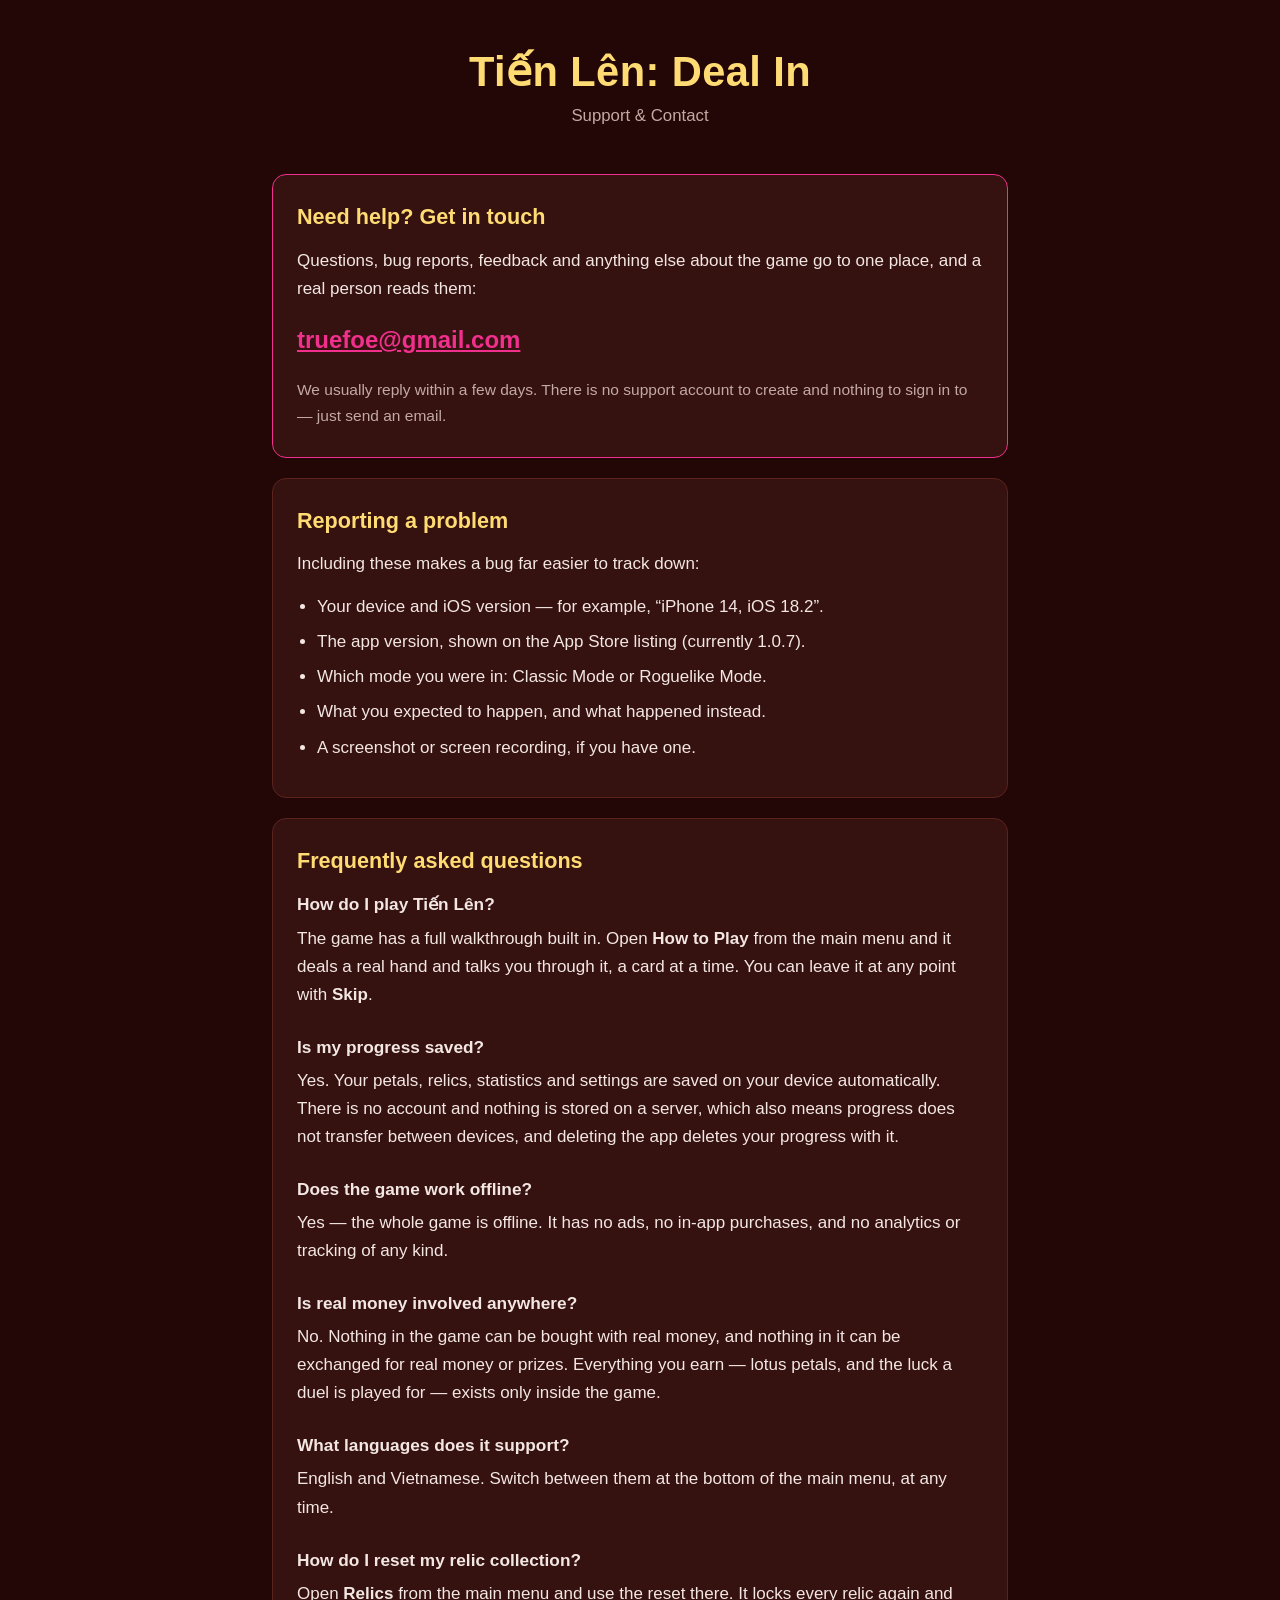
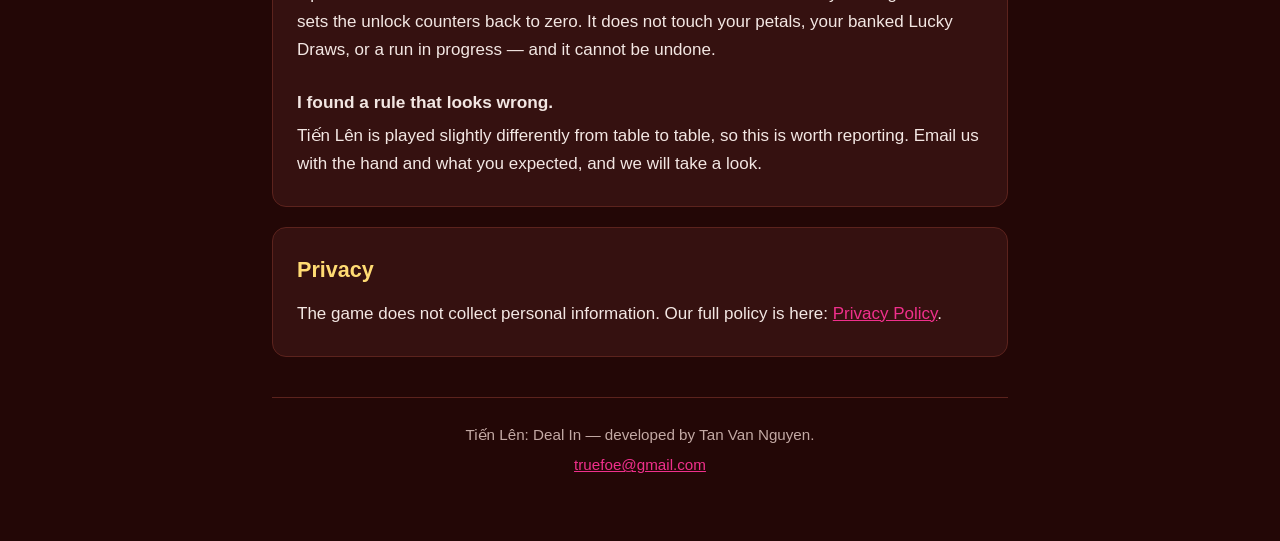
==== index.html @ 2f61e3f6 "Add a support page for the App Store's Support URL App Review rejected the listing under Guideline 1" ====
<!DOCTYPE html>
<html lang="en">
<head>
<meta charset="utf-8">
<meta name="viewport" content="width=device-width, initial-scale=1">
<title>Support — Tiến Lên: Deal In</title>
<meta name="description" content="Support and contact page for Tiến Lên: Deal In. Ask a question, report a bug, or get help with the game.">
<link rel="stylesheet" href="style.css">
</head>
<body>

<header class="top">
  <h1>Tiến Lên: Deal In</h1>
  <p class="tagline">Support &amp; Contact</p>
</header>

<main>

  <!-- The reason this page exists: App Review needs somewhere a player can
       actually ask a question. So it is the first thing on the page, above
       everything else, with a working address rather than a form. -->
  <section class="card contact" id="contact">
    <h2>Need help? Get in touch</h2>
    <p>
      Questions, bug reports, feedback and anything else about the game go to
      one place, and a real person reads them:
    </p>
    <p class="email">
      <a href="mailto:truefoe@gmail.com?subject=Ti%E1%BA%BFn%20L%C3%AAn%3A%20Deal%20In%20%E2%80%94%20Support">truefoe@gmail.com</a>
    </p>
    <p class="note">
      We usually reply within a few days. There is no support account to create
      and nothing to sign in to — just send an email.
    </p>
  </section>

  <section class="card">
    <h2>Reporting a problem</h2>
    <p>Including these makes a bug far easier to track down:</p>
    <ul>
      <li>Your device and iOS version — for example, “iPhone 14, iOS 18.2”.</li>
      <li>The app version, shown on the App Store listing (currently 1.0.7).</li>
      <li>Which mode you were in: Classic Mode or Roguelike Mode.</li>
      <li>What you expected to happen, and what happened instead.</li>
      <li>A screenshot or screen recording, if you have one.</li>
    </ul>
  </section>

  <section class="card">
    <h2>Frequently asked questions</h2>

    <h3>How do I play Tiến Lên?</h3>
    <p>
      The game has a full walkthrough built in. Open <strong>How to Play</strong>
      from the main menu and it deals a real hand and talks you through it, a
      card at a time. You can leave it at any point with <strong>Skip</strong>.
    </p>

    <h3>Is my progress saved?</h3>
    <p>
      Yes. Your petals, relics, statistics and settings are saved on your
      device automatically. There is no account and nothing is stored on a
      server, which also means progress does not transfer between devices, and
      deleting the app deletes your progress with it.
    </p>

    <h3>Does the game work offline?</h3>
    <p>
      Yes — the whole game is offline. It has no ads, no in-app purchases, and
      no analytics or tracking of any kind.
    </p>

    <h3>Is real money involved anywhere?</h3>
    <p>
      No. Nothing in the game can be bought with real money, and nothing in it
      can be exchanged for real money or prizes. Everything you earn — lotus
      petals, and the luck a duel is played for — exists only inside the game.
    </p>

    <h3>What languages does it support?</h3>
    <p>
      English and Vietnamese. Switch between them at the bottom of the main
      menu, at any time.
    </p>

    <h3>How do I reset my relic collection?</h3>
    <p>
      Open <strong>Relics</strong> from the main menu and use the reset there.
      It locks every relic again and sets the unlock counters back to zero. It
      does not touch your petals, your banked Lucky Draws, or a run in
      progress — and it cannot be undone.
    </p>

    <h3>I found a rule that looks wrong.</h3>
    <p>
      Tiến Lên is played slightly differently from table to table, so this is
      worth reporting. Email us with the hand and what you expected, and we
      will take a look.
    </p>
  </section>

  <section class="card">
    <h2>Privacy</h2>
    <p>
      The game does not collect personal information. Our full policy is here:
      <a href="PRIVACY_POLICY.html">Privacy Policy</a>.
    </p>
  </section>

</main>

<footer>
  <p>Tiến Lên: Deal In — developed by Tan Van Nguyen.</p>
  <p><a href="mailto:truefoe@gmail.com">truefoe@gmail.com</a></p>
</footer>

</body>
</html>
---- style.css ----
/* Tiến Lên: Deal In — support site.
   One stylesheet, no framework, no JavaScript, no web fonts. The page has to
   load and be readable on whatever a reviewer or a player opens it with, and
   every dependency is one more thing that can fail in front of them.

   Colours are the game's own: the boot splash's deep red, the gold the menu
   is lettered in, and the pink of a lotus petal. */

:root {
  --bg: #230706;
  --panel: #351110;
  --edge: #5c231d;
  --gold: #ffdb73;
  --petal: #f0308c;
  --text: #f3e7e3;
  --muted: #c3a9a4;
  --max: 46rem;
}

* { box-sizing: border-box; }

body {
  margin: 0;
  padding: 0 1.25rem 4rem;
  background: var(--bg);
  color: var(--text);
  font-family: -apple-system, BlinkMacSystemFont, "Segoe UI", Roboto,
    Helvetica, Arial, sans-serif;
  font-size: 1.0625rem;
  line-height: 1.65;
}

/* Everything shares one measure, so the page reads as a column rather than as
   a set of boxes that happen to be stacked. */
header, main, footer { max-width: var(--max); margin: 0 auto; }

.top {
  text-align: center;
  padding: 3rem 0 1.5rem;
}

h1 {
  margin: 0;
  font-size: clamp(1.9rem, 6vw, 2.6rem);
  line-height: 1.15;
  color: var(--gold);
  letter-spacing: 0.01em;
}

.tagline {
  margin: 0.4rem 0 0;
  color: var(--muted);
  font-size: 1.05rem;
}

.card {
  background: var(--panel);
  border: 1px solid var(--edge);
  border-radius: 14px;
  padding: 1.5rem 1.5rem 1.75rem;
  margin: 1.25rem 0;
}

/* The contact card is the one thing on this page that must not be missed, so
   it is the only element with the petal colour on its edge. */
.contact { border-color: var(--petal); }

h2 {
  margin: 0 0 0.75rem;
  font-size: 1.35rem;
  color: var(--gold);
}

h3 {
  margin: 1.5rem 0 0.35rem;
  font-size: 1.08rem;
  color: var(--text);
}

h3:first-of-type { margin-top: 0.5rem; }

p { margin: 0 0 0.9rem; }
p:last-child { margin-bottom: 0; }

ul { margin: 0.5rem 0 0; padding-left: 1.25rem; }
li { margin-bottom: 0.45rem; }

.email {
  margin: 1.1rem 0;
  font-size: clamp(1.15rem, 4.5vw, 1.5rem);
  font-weight: 600;
  word-break: break-word;
}

.note { color: var(--muted); font-size: 0.97rem; }

a { color: var(--petal); }
a:hover, a:focus { color: var(--gold); }

/* A visible focus ring, because this page is one people arrive at needing
   something and some of them will be using a keyboard to get it. */
a:focus-visible {
  outline: 2px solid var(--gold);
  outline-offset: 3px;
  border-radius: 3px;
}

footer {
  margin-top: 2.5rem;
  padding-top: 1.5rem;
  border-top: 1px solid var(--edge);
  text-align: center;
  color: var(--muted);
  font-size: 0.95rem;
}

footer p { margin: 0 0 0.35rem; }
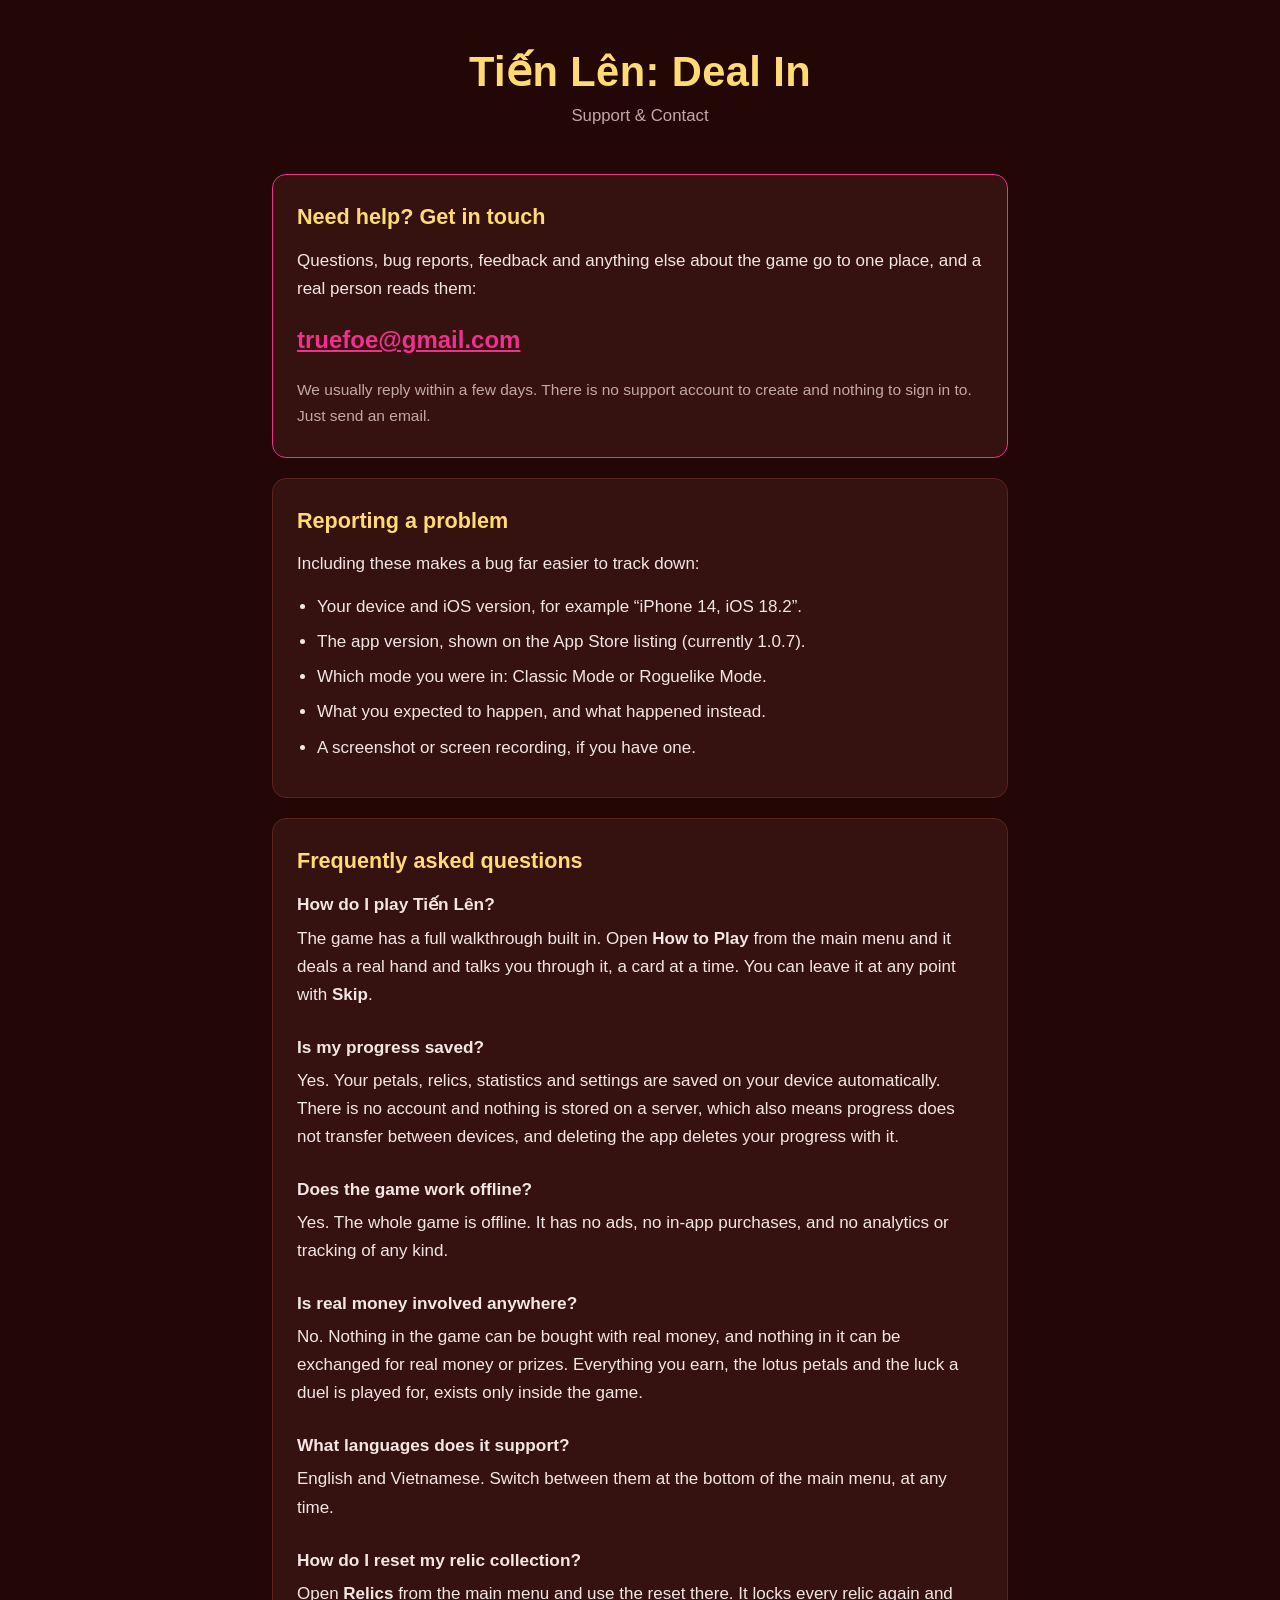
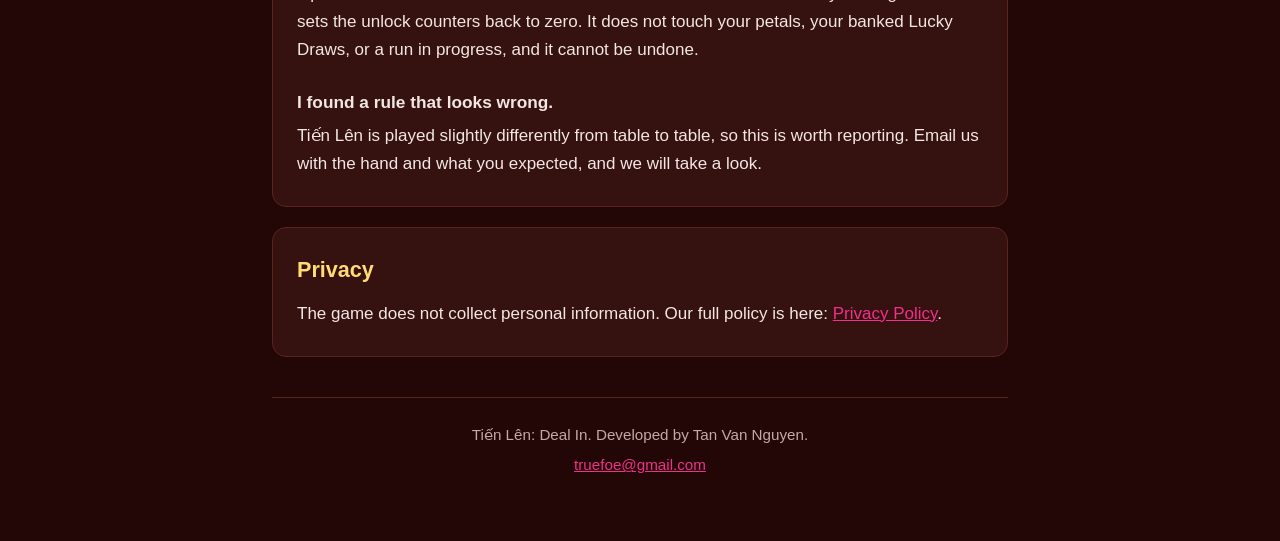
==== commit 04fe184d: "Take the dashes out of the support page copy House style is no em dashes or en dashes in anything, i" ====
--- a/index.html
+++ b/index.html
@@ -3,7 +3,7 @@
 <head>
 <meta charset="utf-8">
 <meta name="viewport" content="width=device-width, initial-scale=1">
-<title>Support — Tiến Lên: Deal In</title>
+<title>Support for Tiến Lên: Deal In</title>
 <meta name="description" content="Support and contact page for Tiến Lên: Deal In. Ask a question, report a bug, or get help with the game.">
 <link rel="stylesheet" href="style.css">
 </head>
@@ -30,7 +30,7 @@
     </p>
     <p class="note">
       We usually reply within a few days. There is no support account to create
-      and nothing to sign in to — just send an email.
+      and nothing to sign in to. Just send an email.
     </p>
   </section>
 
@@ -38,7 +38,7 @@
     <h2>Reporting a problem</h2>
     <p>Including these makes a bug far easier to track down:</p>
     <ul>
-      <li>Your device and iOS version — for example, “iPhone 14, iOS 18.2”.</li>
+      <li>Your device and iOS version, for example “iPhone 14, iOS 18.2”.</li>
       <li>The app version, shown on the App Store listing (currently 1.0.7).</li>
       <li>Which mode you were in: Classic Mode or Roguelike Mode.</li>
       <li>What you expected to happen, and what happened instead.</li>
@@ -66,15 +66,15 @@
 
     <h3>Does the game work offline?</h3>
     <p>
-      Yes — the whole game is offline. It has no ads, no in-app purchases, and
+      Yes. The whole game is offline. It has no ads, no in-app purchases, and
       no analytics or tracking of any kind.
     </p>
 
     <h3>Is real money involved anywhere?</h3>
     <p>
       No. Nothing in the game can be bought with real money, and nothing in it
-      can be exchanged for real money or prizes. Everything you earn — lotus
-      petals, and the luck a duel is played for — exists only inside the game.
+      can be exchanged for real money or prizes. Everything you earn, the lotus petals
+      and the luck a duel is played for, exists only inside the game.
     </p>
 
     <h3>What languages does it support?</h3>
@@ -88,7 +88,7 @@
       Open <strong>Relics</strong> from the main menu and use the reset there.
       It locks every relic again and sets the unlock counters back to zero. It
       does not touch your petals, your banked Lucky Draws, or a run in
-      progress — and it cannot be undone.
+      progress, and it cannot be undone.
     </p>
 
     <h3>I found a rule that looks wrong.</h3>
@@ -110,7 +110,7 @@
 </main>
 
 <footer>
-  <p>Tiến Lên: Deal In — developed by Tan Van Nguyen.</p>
+  <p>Tiến Lên: Deal In. Developed by Tan Van Nguyen.</p>
   <p><a href="mailto:truefoe@gmail.com">truefoe@gmail.com</a></p>
 </footer>
 
--- a/style.css
+++ b/style.css
@@ -1,4 +1,4 @@
-/* Tiến Lên: Deal In — support site.
+/* Tiến Lên: Deal In support site.
    One stylesheet, no framework, no JavaScript, no web fonts. The page has to
    load and be readable on whatever a reviewer or a player opens it with, and
    every dependency is one more thing that can fail in front of them.
